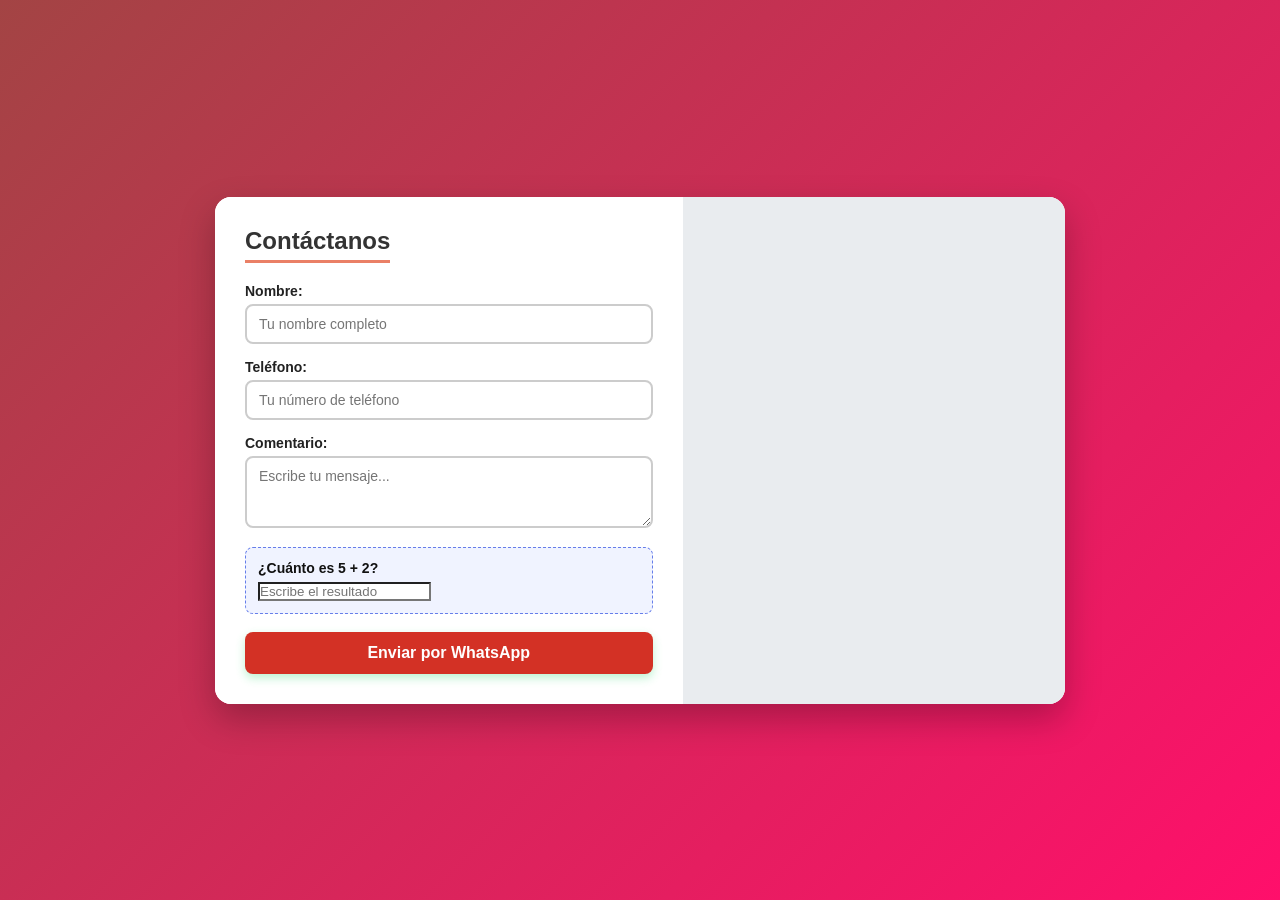
==== index.html @ e0e34a80 "Rename formulariocontacto.html to index.html" ====
<!DOCTYPE html>
<html lang="es">
<head>
    <meta charset="UTF-8">
    <meta name="viewport" content="width=device-width, initial-scale=1.0">
    <title>Formulario de Contacto</title>
    <style>
        * {
            box-sizing: border-box;
            margin: 0;
            padding: 0;
            font-family: 'Segoe UI', Tahoma, Geneva, Verdana, sans-serif;
        }

        body {
            background: linear-gradient(135deg, #a34444 0%, #ff0f6b 100%);
            min-height: 100vh;
            display: flex;
            justify-content: center;
            align-items: center;
            padding: 20px;
        }

        .container {
            background: #ffffff;
            width: 100%;
            max-width: 850px;
            border-radius: 16px;
            box-shadow: 0 15px 35px rgba(0,0,0,0.25);
            overflow: hidden;
            display: grid;
            grid-template-columns: 1.1fr 0.9fr;
        }

        @media (max-width: 768px) {
            .container {
                grid-template-columns: 1fr;
            }
        }

        .form-section {
            padding: 30px;
            background: #ffffff;
        }

        .form-section h2 {
            color: #333333 !important;
            margin-bottom: 20px;
            font-size: 24px;
            border-bottom: 3px solid #ea8066;
            display: inline-block;
            padding-bottom: 5px;
        }

        .input-group {
            margin-bottom: 15px;
        }

        .input-group label {
            display: block;
            margin-bottom: 5px;
            color: #222222 !important;
            font-weight: bold;
            font-size: 14px;
        }

        .input-group input, .input-group textarea {
            width: 100%;
            padding: 10px 12px;
            border: 2px solid #cccccc;
            background-color: #ffffff !important;
            color: #000000 !important;
            border-radius: 8px;
            outline: none;
            font-size: 14px;
        }

        .input-group input:focus, .input-group textarea:focus {
            border-color: #667eea;
        }

        .captcha-box {
            background: #f0f3ff;
            padding: 12px;
            border-radius: 8px;
            margin-bottom: 18px;
            border: 1px dashed #667eea;
        }

        .captcha-box label {
            color: #111111 !important;
            font-weight: bold;
            margin-bottom: 6px;
            display: block;
            font-size: 14px;
        }

        .captcha-box input {
            background-color: #ffffff !important;
            color: #000000 !important;
        }

        .btn-whatsapp {
            background-color: #d33125;
            color: white !important;
            border: none;
            width: 100%;
            padding: 12px;
            border-radius: 8px;
            font-size: 16px;
            font-weight: bold;
            cursor: pointer;
            display: flex;
            align-items: center;
            justify-content: center;
            gap: 8px;
            box-shadow: 0 4px 10px rgba(37, 211, 102, 0.3);
            transition: background 0.3s;
        }

        .btn-whatsapp:hover {
            background-color: #f02a2a;
        }

        .map-section {
            background: #e9ecef;
            position: relative;
            min-height: 350px;
        }

        .map-section iframe {
            width: 100%;
            height: 100%;
            border: none;
        }
    </style>
</head>
<body>

    <div class="container">
        <!-- Sección del Formulario -->
        <div class="form-section">
            <h2>Contáctanos</h2>
            <form id="contactForm" onsubmit="enviarWhatsApp(event)">
                <div class="input-group">
                    <label for="nombre">Nombre:</label>
                    <input type="text" id="nombre" required placeholder="Tu nombre completo">
                </div>

                <div class="input-group">
                    <label for="telefono">Teléfono:</label>
                    <input type="tel" id="telefono" required placeholder="Tu número de teléfono">
                </div>

                <div class="input-group">
                    <label for="comentario">Comentario:</label>
                    <textarea id="comentario" rows="3" required placeholder="Escribe tu mensaje..."></textarea>
                </div>

                <!-- CAPTCHA Matemático Simple -->
                <div class="captcha-box">
                    <label for="captchaInput" id="captchaQuestion">Cargando...</label>
                    <input type="number" id="captchaInput" required placeholder="Escribe el resultado">
                </div>

                <button type="submit" class="btn-whatsapp">
                     Enviar por WhatsApp
                </button>
            </form>
        </div>

        <div class="map-section">
            <!-- Mapa incrustado de Google Maps -->
            <iframe src="https://www.google.com/maps/embed?pb=!1m18!1m12!1m3!1d3775.6!2d-98.46!3d18.59!2m3!1f0!2f0!3f0!3m2!1i1024!2i768!4f13.1!3m3!1m2!1s0x0%3A0x0!2zMTjCsDM1JzM2LjAiTiA5OMKwMjcnMzYuMCJX!5e0!3m2!1ses!2smx!4v1620000000000!5m2!1ses!2smx" allowfullscreen="" loading="lazy"></iframe>
        </div>
    </div>

    <script>
        // Generar un CAPTCHA matemático aleatorio cada vez que se carga la página
        let num1 = Math.floor(Math.random() * 10) + 1;
        let num2 = Math.floor(Math.random() * 10) + 1;
        let respuestaCorrecta = num1 + num2;
        document.getElementById('captchaQuestion').innerText = `¿Cuánto es ${num1} + ${num2}?`;

        function enviarWhatsApp(event) {
            event.preventDefault();

            // Validar la respuesta del CAPTCHA
            const respuestaUsuario = parseInt(document.getElementById('captchaInput').value);
            if (respuestaUsuario !== respuestaCorrecta) {
                alert("El resultado del CAPTCHA es incorrecto. Inténtalo de nuevo.");
                return;
            }

            // Obtener los datos escritos por el usuario
            const nombre = document.getElementById('nombre').value;
            const telefono = document.getElementById('telefono').value;
            const comentario = document.getElementById('comentario').value;

            // Número de WhatsApp de EE. UU. (Código de país 1 + 10 dígitos)
            const tuNumeroWhatsApp = "13478814790"; 

            // Estructurar el mensaje
            const mensaje = "Hola, mi nombre es " + nombre + ". Mi teléfono es: " + telefono + ". Comentario: " + comentario;

            // URL directa para abrir el chat de WhatsApp con tu número
            const urlWhatsApp = "https://wa.me/" + tuNumeroWhatsApp + "?text=" + encodeURIComponent(mensaje);

            // Abrir la ventana de WhatsApp
            window.open(urlWhatsApp, '_blank');
        }
    </script>

</body>
</html>
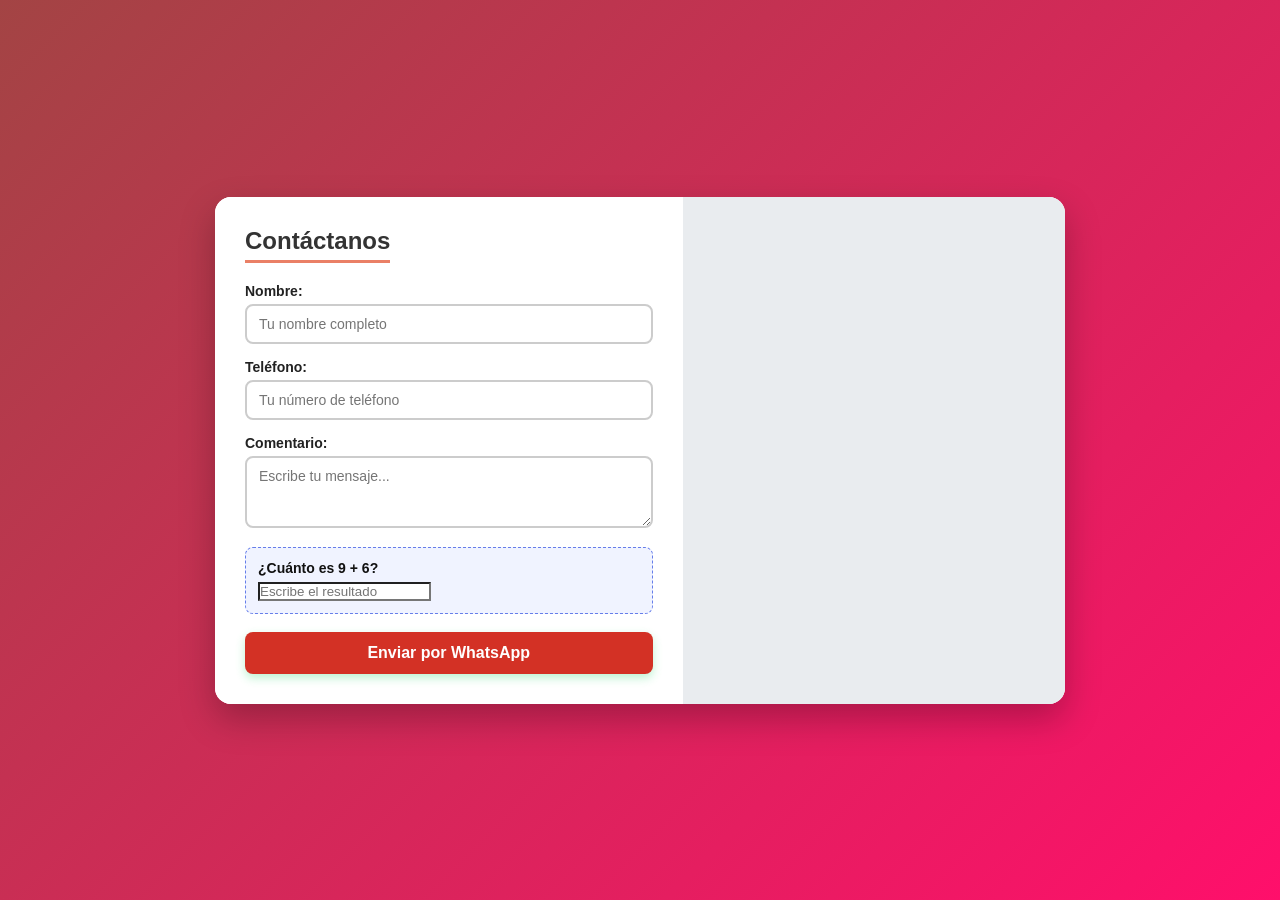
==== commit 505641d9: "Update index.html" ====
--- a/index.html
+++ b/index.html
@@ -144,12 +144,12 @@
             <form id="contactForm" onsubmit="enviarWhatsApp(event)">
                 <div class="input-group">
                     <label for="nombre">Nombre:</label>
-                    <input type="text" id="nombre" required placeholder="Tu nombre completo">
+                    <input type="text" id="nombre" required maxlength="70" placeholder="Tu nombre completo">
                 </div>
 
                 <div class="input-group">
                     <label for="telefono">Teléfono:</label>
-                    <input type="tel" id="telefono" required placeholder="Tu número de teléfono">
+                    <input type="tel" id="telefono" required maxlength="15" placeholder="Tu número de teléfono">
                 </div>
 
                 <div class="input-group">
@@ -182,6 +182,16 @@
         let respuestaCorrecta = num1 + num2;
         document.getElementById('captchaQuestion').innerText = `¿Cuánto es ${num1} + ${num2}?`;
 
+        // Restringir entrada en el campo de Nombre (Bloquea números y limita a 70 caracteres)
+        document.getElementById('nombre').addEventListener('input', function(e) {
+            this.value = this.value.replace(/[0-9]/g, '').slice(0, 70);
+        });
+
+        // Restringir entrada en el campo de Teléfono (Bloquea letras/símbolos excepto + y limita a 15 caracteres)
+        document.getElementById('telefono').addEventListener('input', function(e) {
+            this.value = this.value.replace(/[^0-9+]/g, '').slice(0, 15);
+        });
+
         function enviarWhatsApp(event) {
             event.preventDefault();
 
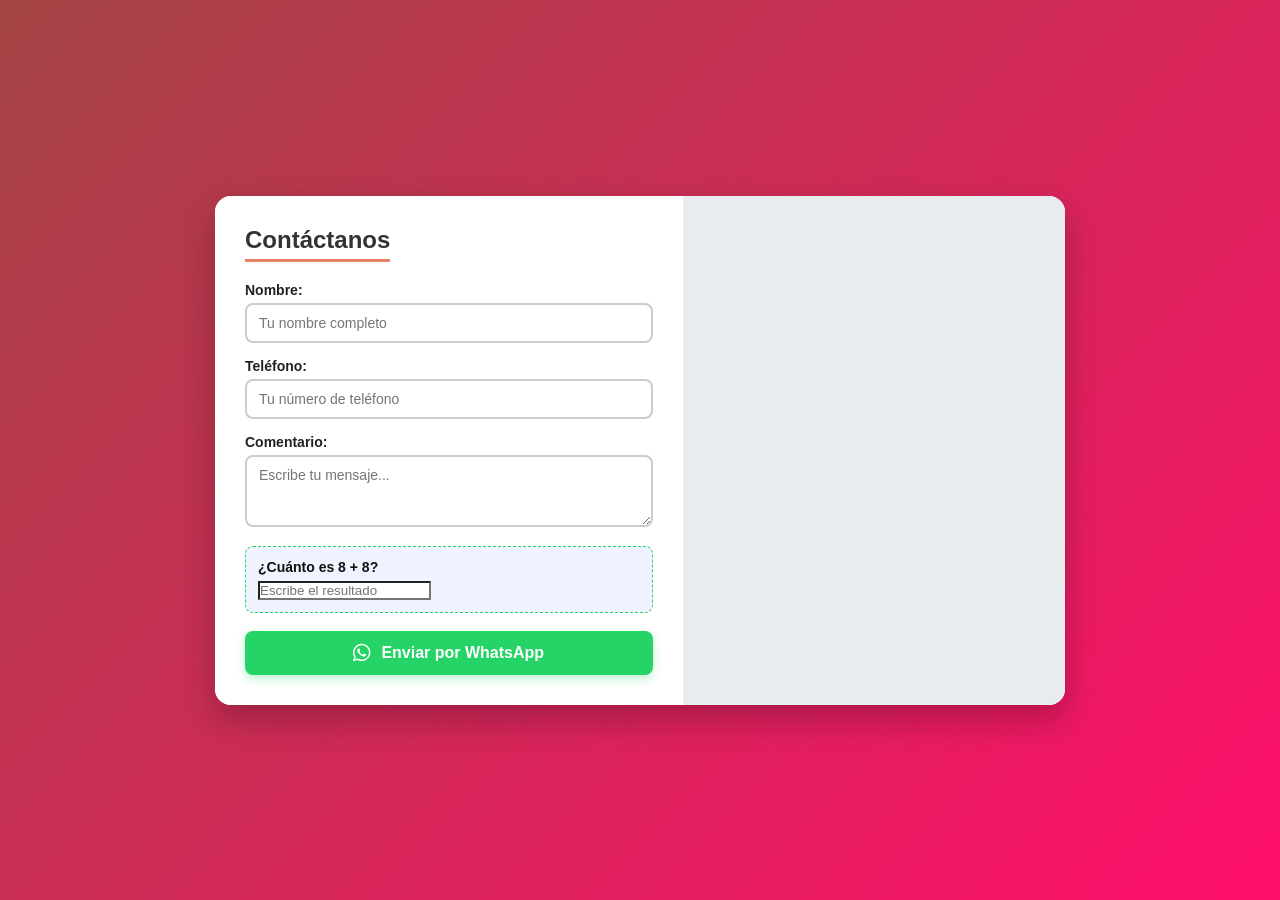
==== commit 4d2157c3: "Update index.html" ====
--- a/index.html
+++ b/index.html
@@ -4,6 +4,9 @@
     <meta charset="UTF-8">
     <meta name="viewport" content="width=device-width, initial-scale=1.0">
     <title>Formulario de Contacto</title>
+    <!-- Iconos de Font Awesome para el logo de WhatsApp -->
+    <link rel="stylesheet" href="https://cdnjs.cloudflare.com/ajax/libs/font-awesome/6.4.0/css/all.min.css">
+    
     <style>
         * {
             box-sizing: border-box;
@@ -76,7 +79,7 @@
         }
 
         .input-group input:focus, .input-group textarea:focus {
-            border-color: #667eea;
+            border-color: #25d366;
         }
 
         .captcha-box {
@@ -84,7 +87,7 @@
             padding: 12px;
             border-radius: 8px;
             margin-bottom: 18px;
-            border: 1px dashed #667eea;
+            border: 1px dashed #25d366;
         }
 
         .captcha-box label {
@@ -100,8 +103,9 @@
             color: #000000 !important;
         }
 
+        /* Estilos ajustados al color oficial de WhatsApp */
         .btn-whatsapp {
-            background-color: #d33125;
+            background-color: #25d366;
             color: white !important;
             border: none;
             width: 100%;
@@ -113,13 +117,14 @@
             display: flex;
             align-items: center;
             justify-content: center;
-            gap: 8px;
+            gap: 10px;
             box-shadow: 0 4px 10px rgba(37, 211, 102, 0.3);
-            transition: background 0.3s;
+            transition: background 0.3s, transform 0.2s;
         }
 
         .btn-whatsapp:hover {
-            background-color: #f02a2a;
+            background-color: #1ebe5d;
+            transform: translateY(-2px);
         }
 
         .map-section {
@@ -136,6 +141,20 @@
     </style>
 </head>
 <body>
+
+    <!-- Start of Tawk.to Script -->
+    <script type="text/javascript">
+    var Tawk_API=Tawk_API||{}, Tawk_LoadStart=new Date();
+    (function(){
+    var s1=document.createElement("script"),s0=document.getElementsByTagName("script")[0];
+    s1.async=true;
+    s1.src='https://embed.tawk.to/6abea417282c813443c70d54/1k3sb1upj';
+    s1.charset='UTF-8';
+    s1.setAttribute('crossorigin','*');
+    s0.parentNode.insertBefore(s1,s0);
+    })();
+    </script>
+    <!-- End of Tawk.to Script -->
 
     <div class="container">
         <!-- Sección del Formulario -->
@@ -164,7 +183,8 @@
                 </div>
 
                 <button type="submit" class="btn-whatsapp">
-                     Enviar por WhatsApp
+                    <i class="fa-brands fa-whatsapp" style="font-size: 20px;"></i>
+                    Enviar por WhatsApp
                 </button>
             </form>
         </div>
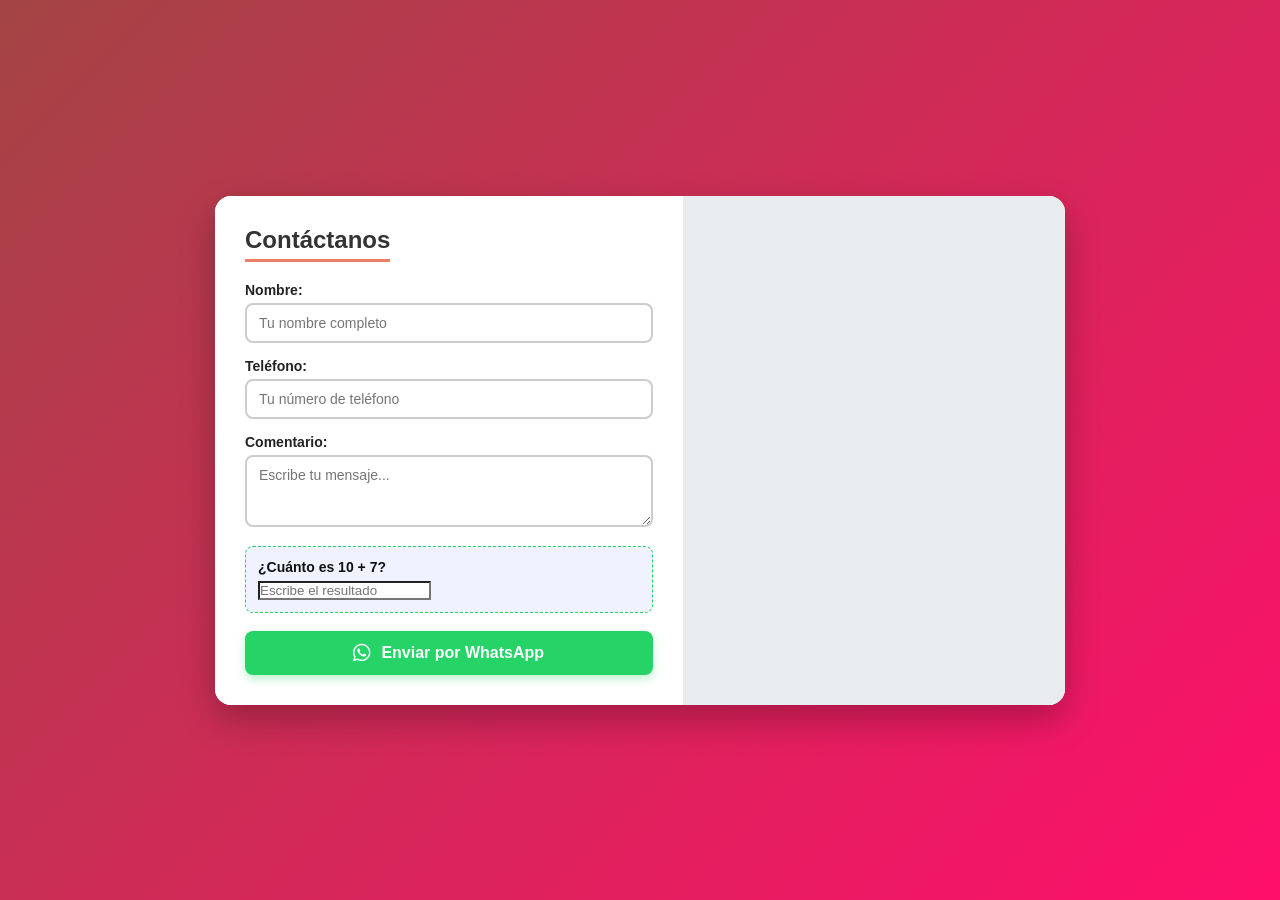
==== commit 4dc82e61: "Update index.html" ====
--- a/index.html
+++ b/index.html
@@ -3,6 +3,9 @@
 <head>
     <meta charset="UTF-8">
     <meta name="viewport" content="width=device-width, initial-scale=1.0">
+    <meta name="description" content="Ponte en contacto con nosotros directamente a través de nuestro formulario o por WhatsApp. Estamos listos para atender tus dudas y comentarios.">
+    <meta name="keywords" content="contacto, whatsapp, formulario de contacto, atención al cliente, soporte">
+    <meta name="author" content="Frank">
     <title>Formulario de Contacto</title>
     <!-- Iconos de Font Awesome para el logo de WhatsApp -->
     <link rel="stylesheet" href="https://cdnjs.cloudflare.com/ajax/libs/font-awesome/6.4.0/css/all.min.css">
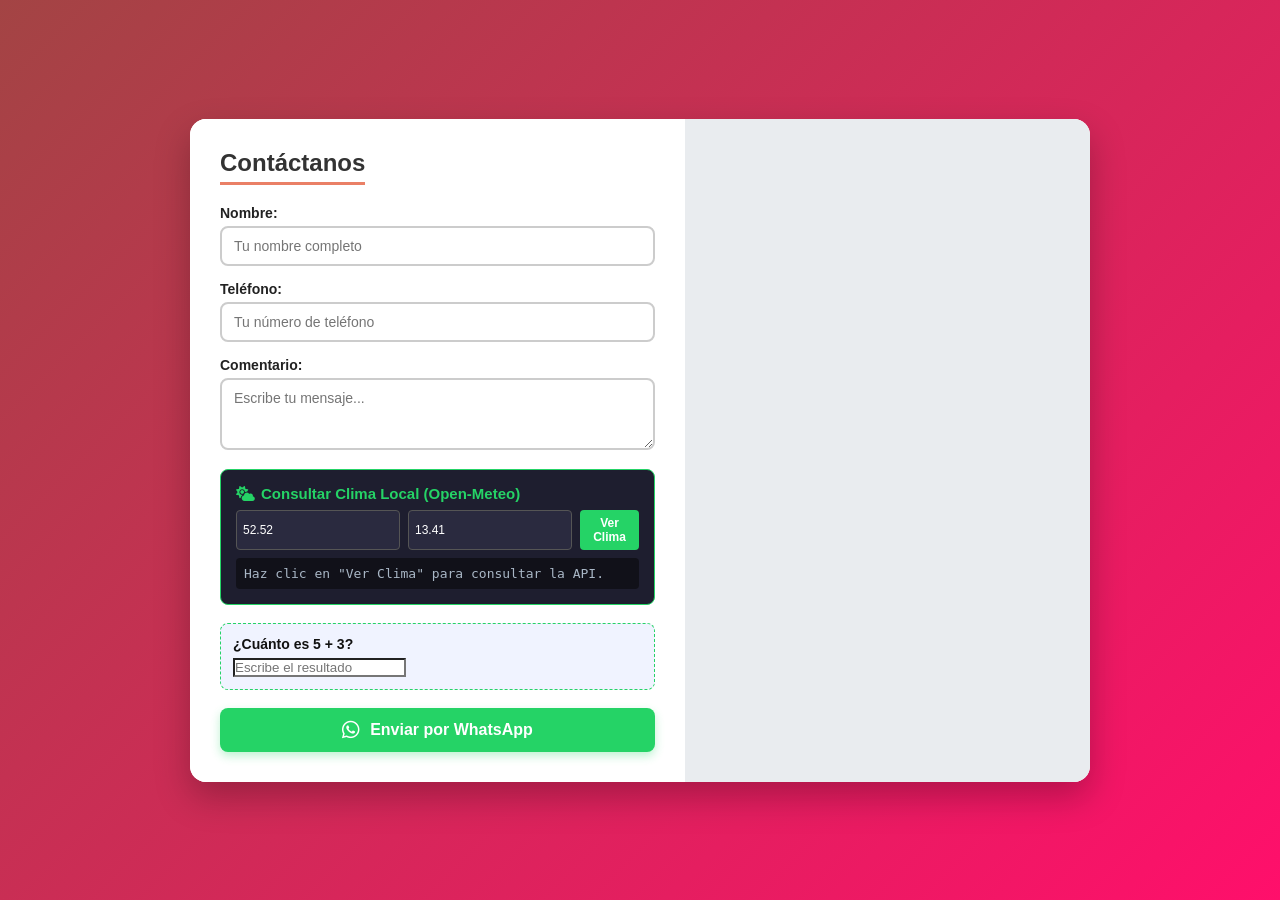
==== commit ccabf70a: "Update index.html" ====
--- a/index.html
+++ b/index.html
@@ -30,7 +30,7 @@
         .container {
             background: #ffffff;
             width: 100%;
-            max-width: 850px;
+            max-width: 900px;
             border-radius: 16px;
             box-shadow: 0 15px 35px rgba(0,0,0,0.25);
             overflow: hidden;
@@ -47,6 +47,8 @@
         .form-section {
             padding: 30px;
             background: #ffffff;
+            max-height: 90vh;
+            overflow-y: auto;
         }
 
         .form-section h2 {
@@ -85,6 +87,65 @@
             border-color: #25d366;
         }
 
+        /* Estilo para la caja del widget de Clima Open-Meteo */
+        .weather-box {
+            background: #1e1e2f;
+            color: #ffffff;
+            padding: 15px;
+            border-radius: 8px;
+            margin-bottom: 18px;
+            border: 1px solid #25d366;
+        }
+
+        .weather-box h3 {
+            font-size: 15px;
+            margin-bottom: 8px;
+            color: #25d366;
+            display: flex;
+            align-items: center;
+            gap: 6px;
+        }
+
+        .weather-inputs {
+            display: flex;
+            gap: 8px;
+            margin-bottom: 8px;
+        }
+
+        .weather-inputs input {
+            padding: 6px;
+            font-size: 12px;
+            border-radius: 4px;
+            border: 1px solid #555;
+            background: #2a2a3f;
+            color: #fff;
+        }
+
+        .btn-weather {
+            background-color: #25d366;
+            color: white;
+            border: none;
+            padding: 6px 12px;
+            font-size: 12px;
+            font-weight: bold;
+            border-radius: 4px;
+            cursor: pointer;
+        }
+
+        .btn-weather:hover {
+            background-color: #1ebe5d;
+        }
+
+        #weatherResult {
+            font-size: 13px;
+            margin-top: 8px;
+            color: #a9b7c6;
+            background: #111119;
+            padding: 8px;
+            border-radius: 4px;
+            font-family: monospace;
+        }
+
         .captcha-box {
             background: #f0f3ff;
             padding: 12px;
@@ -106,7 +167,6 @@
             color: #000000 !important;
         }
 
-        /* Estilos ajustados al color oficial de WhatsApp */
         .btn-whatsapp {
             background-color: #25d366;
             color: white !important;
@@ -179,6 +239,17 @@
                     <textarea id="comentario" rows="3" required placeholder="Escribe tu mensaje..."></textarea>
                 </div>
 
+                <!-- Widget Integrado con la API de Open-Meteo -->
+                <div class="weather-box">
+                    <h3><i class="fa-solid fa-cloud-sun"></i> Consultar Clima Local (Open-Meteo)</h3>
+                    <div class="weather-inputs">
+                        <input type="text" id="latInput" placeholder="Latitud" value="52.52">
+                        <input type="text" id="lonInput" placeholder="Longitud" value="13.41">
+                        <button type="button" class="btn-weather" onclick="consultarClima()">Ver Clima</button>
+                    </div>
+                    <div id="weatherResult">Haz clic en "Ver Clima" para consultar la API.</div>
+                </div>
+
                 <!-- CAPTCHA Matemático Simple -->
                 <div class="captcha-box">
                     <label for="captchaInput" id="captchaQuestion">Cargando...</label>
@@ -215,6 +286,31 @@
             this.value = this.value.replace(/[^0-9+]/g, '').slice(0, 15);
         });
 
+        // Función para consultar la API de Open-Meteo de forma dinámica
+        async function consultarClima() {
+            const lat = document.getElementById('latInput').value;
+            const lon = document.getElementById('lonInput').value;
+            const resultadoDiv = document.getElementById('weatherResult');
+            
+            resultadoDiv.innerText = "Consultando Open-Meteo...";
+
+            try {
+                const response = await fetch(`https://api.open-meteo.com/v1/forecast?latitude=${lat}&longitude=${lon}&current=temperature_2m,wind_speed_10m`);
+                const data = await response.json();
+
+                if(data && data.current) {
+                    const temp = data.current.temperature_2m;
+                    const viento = data.current.wind_speed_10m;
+                    const hora = data.current.time;
+                    resultadoDiv.innerHTML = `Hora: ${hora}<br>Temp: ${temp} °C | Viento: ${viento} km/h`;
+                } else {
+                    resultadoDiv.innerText = "No se pudieron obtener los datos.";
+                }
+            } catch (error) {
+                resultadoDiv.innerText = "Error al conectar con la API.";
+            }
+        }
+
         function enviarWhatsApp(event) {
             event.preventDefault();
 
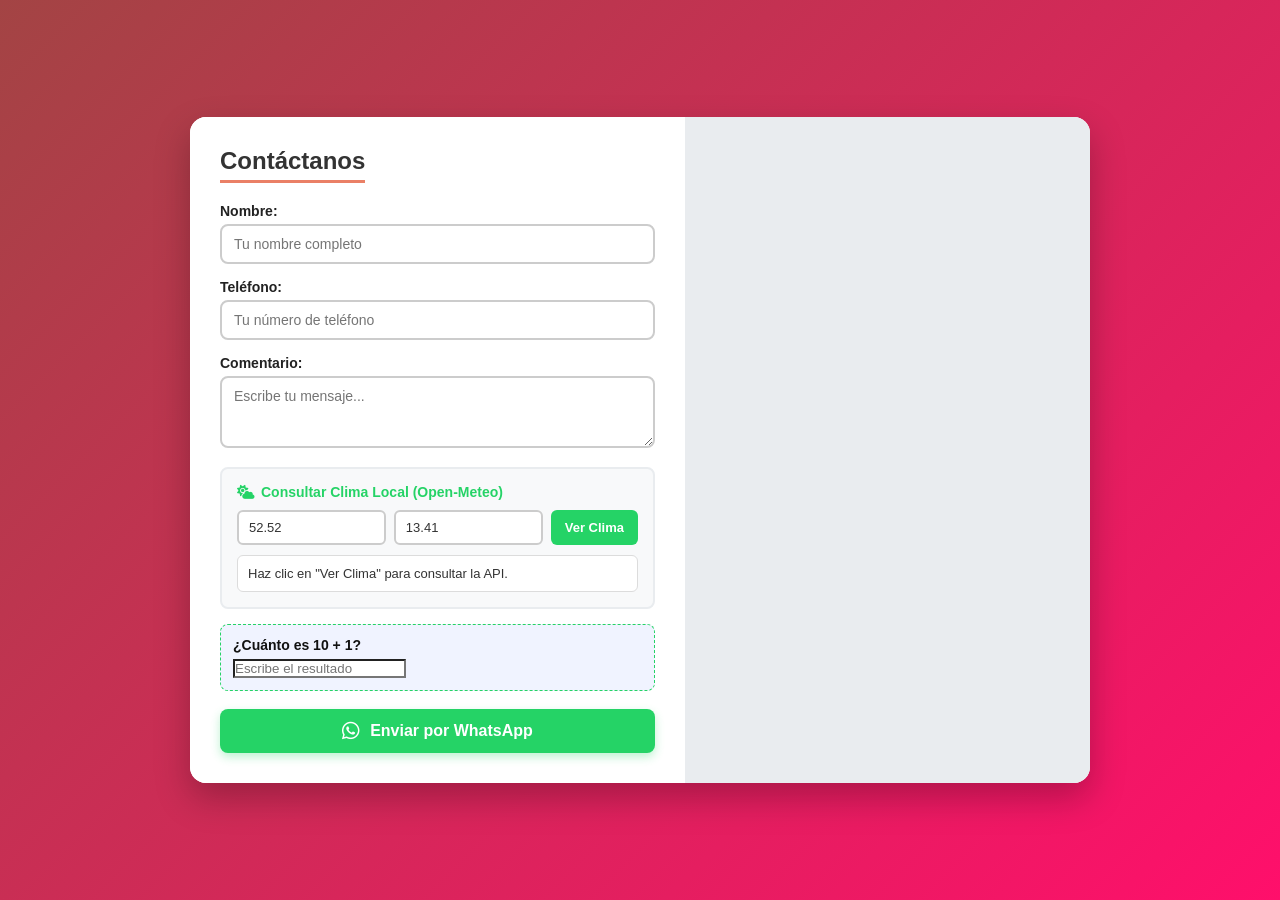
==== commit 6fb84aa9: "Update index.html" ====
--- a/index.html
+++ b/index.html
@@ -87,49 +87,57 @@
             border-color: #25d366;
         }
 
-        /* Estilo para la caja del widget de Clima Open-Meteo */
+        /* Estilo integrado y unificado para el widget del Clima */
         .weather-box {
-            background: #1e1e2f;
-            color: #ffffff;
+            background: #f8f9fa;
             padding: 15px;
             border-radius: 8px;
-            margin-bottom: 18px;
-            border: 1px solid #25d366;
+            margin-bottom: 15px;
+            border: 2px solid #e9ecef;
         }
 
         .weather-box h3 {
-            font-size: 15px;
-            margin-bottom: 8px;
+            font-size: 14px;
+            margin-bottom: 10px;
             color: #25d366;
             display: flex;
             align-items: center;
             gap: 6px;
+            font-weight: bold;
         }
 
         .weather-inputs {
             display: flex;
             gap: 8px;
-            margin-bottom: 8px;
+            margin-bottom: 10px;
         }
 
         .weather-inputs input {
-            padding: 6px;
-            font-size: 12px;
-            border-radius: 4px;
-            border: 1px solid #555;
-            background: #2a2a3f;
-            color: #fff;
+            padding: 8px 10px;
+            font-size: 13px;
+            border-radius: 6px;
+            border: 2px solid #cccccc;
+            background: #ffffff;
+            color: #333;
+            width: 100%;
+        }
+
+        .weather-inputs input:focus {
+            border-color: #25d366;
+            outline: none;
         }
 
         .btn-weather {
             background-color: #25d366;
             color: white;
             border: none;
-            padding: 6px 12px;
-            font-size: 12px;
-            font-weight: bold;
-            border-radius: 4px;
+            padding: 8px 14px;
+            font-size: 13px;
+            font-weight: bold;
+            border-radius: 6px;
             cursor: pointer;
+            white-space: nowrap;
+            transition: background 0.2s;
         }
 
         .btn-weather:hover {
@@ -138,12 +146,12 @@
 
         #weatherResult {
             font-size: 13px;
-            margin-top: 8px;
-            color: #a9b7c6;
-            background: #111119;
-            padding: 8px;
-            border-radius: 4px;
-            font-family: monospace;
+            color: #333333;
+            background: #ffffff;
+            padding: 10px;
+            border-radius: 6px;
+            border: 1px solid #dcdcdc;
+            font-family: 'Segoe UI', Tahoma, Geneva, Verdana, sans-serif;
         }
 
         .captcha-box {
@@ -239,7 +247,7 @@
                     <textarea id="comentario" rows="3" required placeholder="Escribe tu mensaje..."></textarea>
                 </div>
 
-                <!-- Widget Integrado con la API de Open-Meteo -->
+                <!-- Widget del Clima Integrado y Armonizado -->
                 <div class="weather-box">
                     <h3><i class="fa-solid fa-cloud-sun"></i> Consultar Clima Local (Open-Meteo)</h3>
                     <div class="weather-inputs">
@@ -302,7 +310,7 @@
                     const temp = data.current.temperature_2m;
                     const viento = data.current.wind_speed_10m;
                     const hora = data.current.time;
-                    resultadoDiv.innerHTML = `Hora: ${hora}<br>Temp: ${temp} °C | Viento: ${viento} km/h`;
+                    resultadoDiv.innerHTML = `<strong>Hora:</strong> ${hora}<br><strong>Temp:</strong> ${temp} °C | <strong>Viento:</strong> ${viento} km/h`;
                 } else {
                     resultadoDiv.innerText = "No se pudieron obtener los datos.";
                 }
@@ -326,13 +334,13 @@
             const telefono = document.getElementById('telefono').value;
             const comentario = document.getElementById('comentario').value;
 
-            // Número de WhatsApp de EE. UU. (Código de país 1 + 10 dígitos)
+            // Número de WhatsApp
             const tuNumeroWhatsApp = "13478814790"; 
 
             // Estructurar el mensaje
             const mensaje = "Hola, mi nombre es " + nombre + ". Mi teléfono es: " + telefono + ". Comentario: " + comentario;
 
-            // URL directa para abrir el chat de WhatsApp con tu número
+            // URL directa para abrir el chat de WhatsApp
             const urlWhatsApp = "https://wa.me/" + tuNumeroWhatsApp + "?text=" + encodeURIComponent(mensaje);
 
             // Abrir la ventana de WhatsApp
